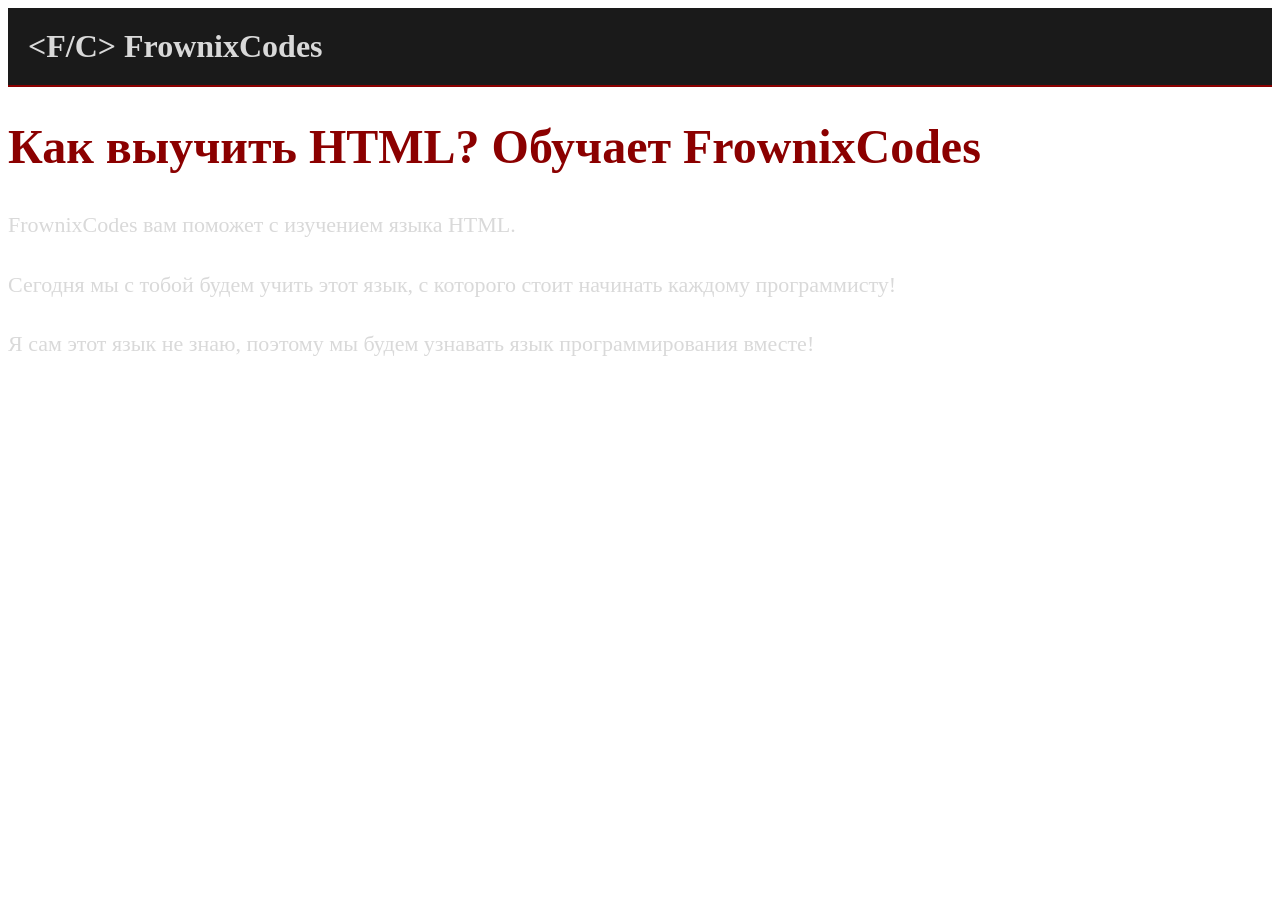
==== index.html @ 5fb3bbbb "Save" ====
<!DOCTYPE html>
<html>
<head>
  <link rel="stylesheet" href="style.css">
  <meta name="google-site-verification" content="V5DQbzR6PmGf0ok-EwksKDHMCPoS6bUPaLEuQPDGQhM" />
  <meta name="description" content="FrownixCodes — сайт с уроками HTML для начинающих.">
  <title>FrownixCodes — учим HTML с нуля</title>
</head>
<body>

  <header>
    <h2>&lt;F/C&gt; FrownixCodes</h2>
  </header>

  <h1>Как выучить HTML? Обучает FrownixCodes</h1>

  <p class="one">
    FrownixCodes вам поможет с изучением языка HTML.
  </p>

  <p class="two">
    Сегодня мы с тобой будем учить этот язык, с которого стоит начинать каждому программисту!
  </p>

  <p class="three">
    Я сам этот язык не знаю, поэтому мы будем узнавать язык программирования вместе!
    </p>
</body>
</html>
---- style.css ----
header {
    background-color: #1a1a1a;
    padding: 20px;
    border-bottom: 2px solid #8b0000;
}

header h2 {
    color: #d9d9d9;
    margin: 0;
    font-size: 32px;
}

main {
    width: 80%;
    margin: 60px auto;
}

h1 {
    color: #8b0000;
    font-size: 48px;
}

p {
    color: #d9d9d9;
    font-size: 22px;
    line-height: 1.7;
}
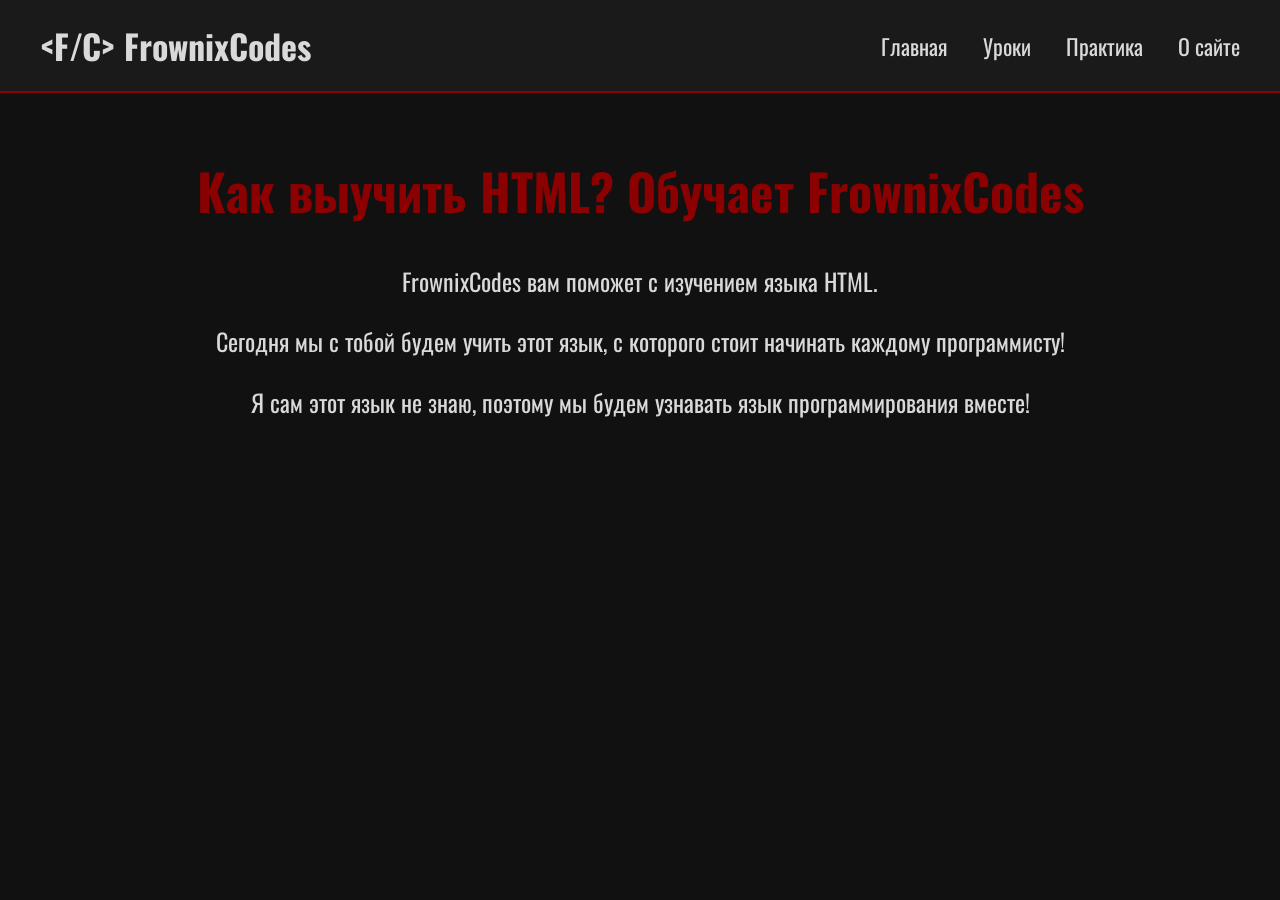
==== commit 8eec11d8: "Save" ====
--- a/index.html
+++ b/index.html
@@ -1,6 +1,9 @@
 <!DOCTYPE html>
 <html>
 <head>
+  <link rel="preconnect" href="https://fonts.googleapis.com">
+<link rel="preconnect" href="https://fonts.gstatic.com" crossorigin>
+<link href="https://fonts.googleapis.com/css2?family=Oswald:wght@200..700&display=swap" rel="stylesheet">
   <link rel="stylesheet" href="style.css">
   <meta name="google-site-verification" content="V5DQbzR6PmGf0ok-EwksKDHMCPoS6bUPaLEuQPDGQhM" />
   <meta name="description" content="FrownixCodes — сайт с уроками HTML для начинающих.">
@@ -9,7 +12,18 @@
 <body>
 
   <header>
-    <h2>&lt;F/C&gt; FrownixCodes</h2>
+
+    <div class="logo">
+        &lt;F/C&gt; FrownixCodes
+    </div>
+
+    <nav>
+        <a href="#">Главная</a>
+        <a href="#">Уроки</a>
+        <a href="#">Практика</a>
+        <a href="#">О сайте</a>
+    </nav>
+
   </header>
 
   <h1>Как выучить HTML? Обучает FrownixCodes</h1>
--- a/style.css
+++ b/style.css
@@ -1,7 +1,41 @@
+body {
+    margin: 0;
+    background-color: #111111;
+    color: #d9d9d9;
+    font-family: "Oswald", sans-serif;
+}
+
 header {
     background-color: #1a1a1a;
-    padding: 20px;
     border-bottom: 2px solid #8b0000;
+
+    display: flex;
+    justify-content: space-between;
+    align-items: center;
+
+    padding: 20px 40px;
+}
+
+.logo {
+    font-size: 34px;
+    color: #d9d9d9;
+    font-weight: bold;
+}
+    
+nav {
+    display: flex;
+    gap: 35px;
+}
+
+nav a {
+    color: #d9d9d9;
+    text-decoration: none;
+    font-size: 22px;
+    transition: 0.3s;
+}
+
+nav a:hover {
+    color: #8b0000;
 }
 
 header h2 {
@@ -10,18 +44,17 @@
     font-size: 32px;
 }
 
-main {
-    width: 80%;
-    margin: 60px auto;
-}
-
 h1 {
     color: #8b0000;
-    font-size: 48px;
+    text-align: center;
+    font-size: 50px;
+    margin-top: 60px;
 }
 
 p {
-    color: #d9d9d9;
-    font-size: 22px;
+    width: 70%;
+    margin: 20px auto;
+    text-align: center;
+    font-size: 24px;
     line-height: 1.7;
 }
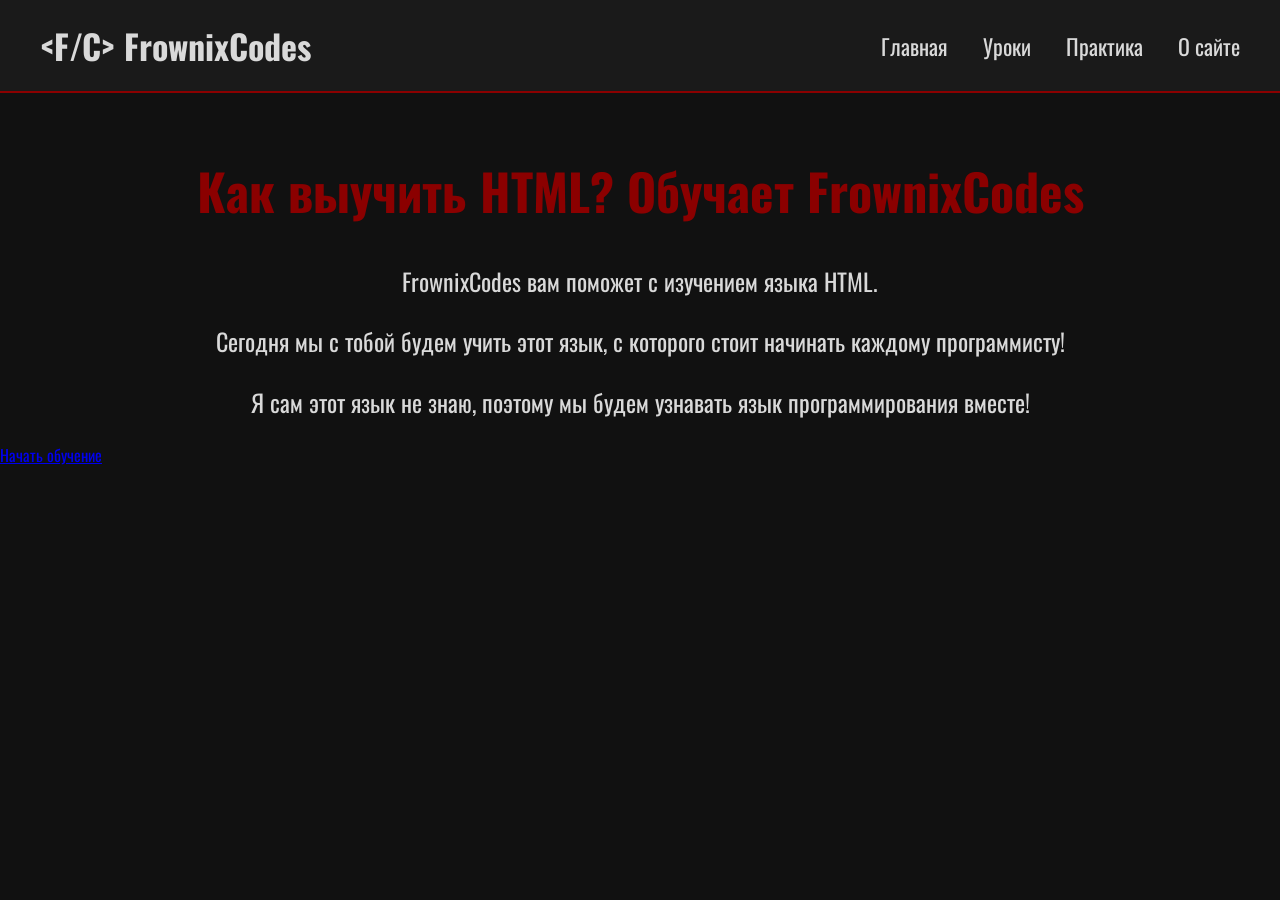
==== commit f87d453f: "Save" ====
--- a/index.html
+++ b/index.html
@@ -39,5 +39,7 @@
   <p class="three">
     Я сам этот язык не знаю, поэтому мы будем узнавать язык программирования вместе!
     </p>
+
+  <a href="#" class="start-button">Начать обучение</a>
 </body>
 </html>
--- a/style.css
+++ b/style.css
@@ -24,6 +24,7 @@
     
 nav {
     display: flex;
+    color: #d9d9d9;
     gap: 35px;
 }
 
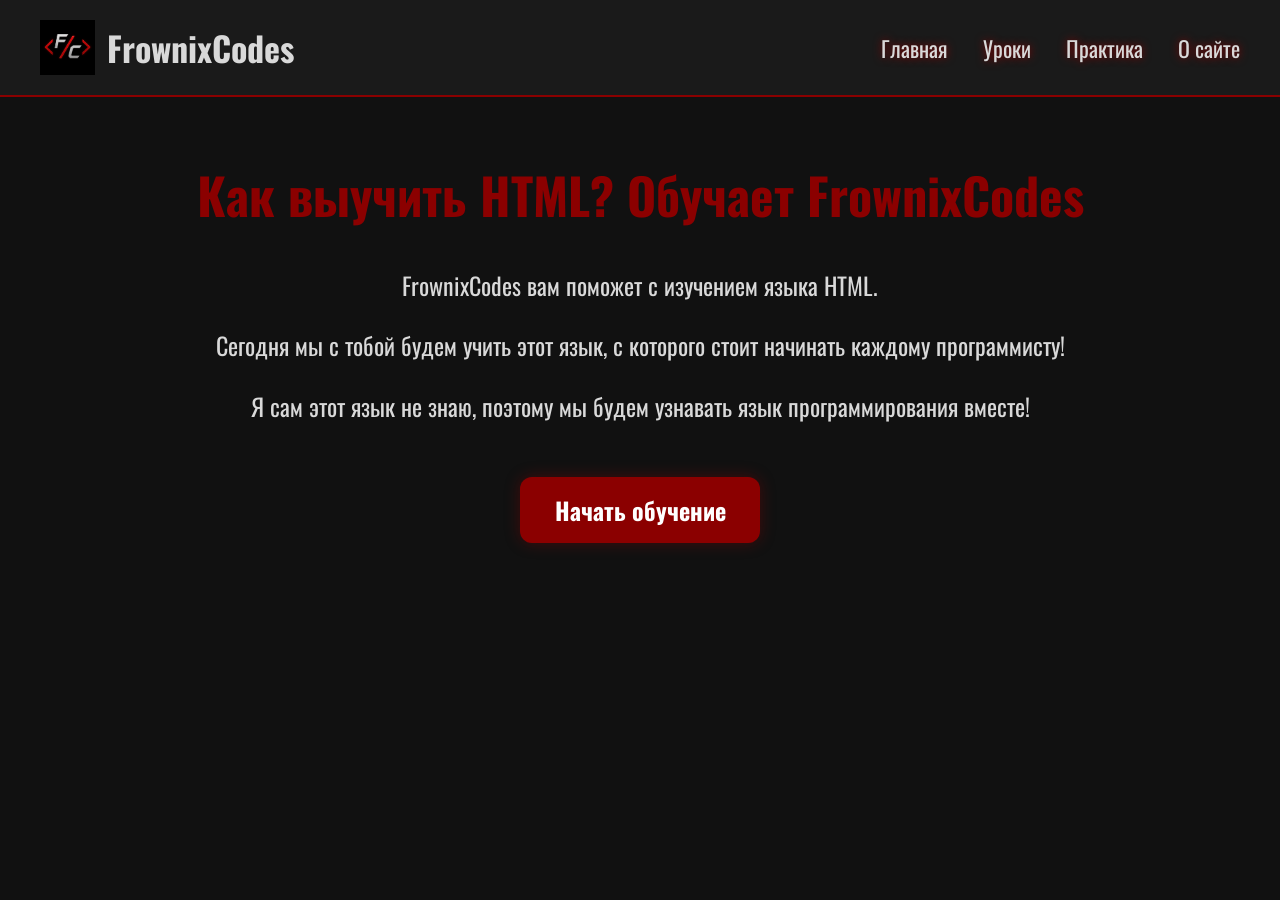
==== commit b01097f6: "Save" ====
--- a/index.html
+++ b/index.html
@@ -14,7 +14,8 @@
   <header>
 
     <div class="logo">
-        &lt;F/C&gt; FrownixCodes
+    <img src="logo.png" alt="FrownixCodes Logo">
+    <span>FrownixCodes</span>
     </div>
 
     <nav>
--- a/style.css
+++ b/style.css
@@ -1,4 +1,5 @@
 body {
+    scroll-behavior: smooth;
     margin: 0;
     background-color: #111111;
     color: #d9d9d9;
@@ -30,6 +31,7 @@
 
 nav a {
     color: #d9d9d9;
+    text-shadow: 0 0 8px #8b0000;
     text-decoration: none;
     font-size: 22px;
     transition: 0.3s;
@@ -53,9 +55,51 @@
 }
 
 p {
-    width: 70%;
+    max-width: 900px;
+    width: 90%;
     margin: 20px auto;
     text-align: center;
     font-size: 24px;
     line-height: 1.7;
+}
+
+.start-button {
+    display: block;
+    width: 240px;
+    margin: 50px auto;
+    padding: 15px 0;
+
+    background-color: #8b0000;
+    color: white;
+
+    text-align: center;
+    text-decoration: none;
+    font-size: 24px;
+    font-weight: bold;
+
+    border-radius: 12px;
+    box-shadow: 0 0 15px rgba(139, 0, 0, 0.4);
+    transition: 0.3s;
+}
+
+.start-button:hover {
+    background-color: #b00000;
+    transform: scale(1.05);
+}
+
+.logo {
+    display: flex;
+    align-items: center;
+    gap: 12px;
+}
+
+.logo img {
+    width: 55px;
+    height: 55px;
+}
+
+.logo span {
+    color: #d9d9d9;
+    font-size: 34px;
+    font-weight: bold;
 }
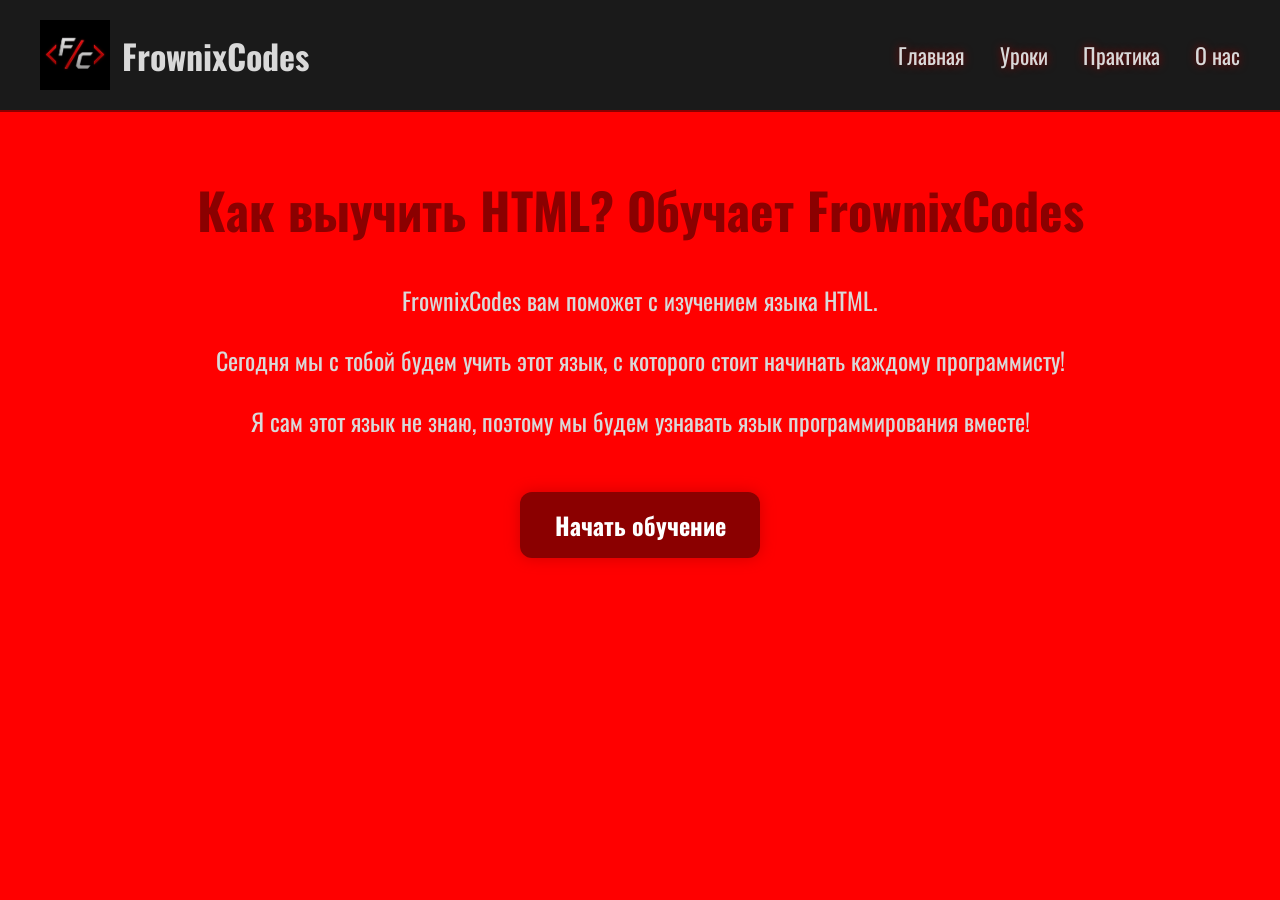
==== commit 62415aa1: "Save" ====
--- a/index.html
+++ b/index.html
@@ -22,7 +22,7 @@
         <a href="#">Главная</a>
         <a href="#">Уроки</a>
         <a href="#">Практика</a>
-        <a href="#">О сайте</a>
+        <a href="about.html">О нас</a>
     </nav>
 
   </header>
--- a/style.css
+++ b/style.css
@@ -1,7 +1,7 @@
 body {
     scroll-behavior: smooth;
     margin: 0;
-    background-color: #111111;
+    background-color: #ff0000;
     color: #d9d9d9;
     font-family: "Oswald", sans-serif;
 }
@@ -21,6 +21,10 @@
     font-size: 34px;
     color: #d9d9d9;
     font-weight: bold;
+
+    display: flex;
+    align-items: center;
+    gap: 12px;
 }
     
 nav {
@@ -87,19 +91,13 @@
     transform: scale(1.05);
 }
 
-.logo {
-    display: flex;
-    align-items: center;
-    gap: 12px;
-}
-
 .logo img {
-    width: 55px;
-    height: 55px;
+    width: 70px;
+    height: 70px;
 }
 
 .logo span {
     color: #d9d9d9;
     font-size: 34px;
     font-weight: bold;
-}+}
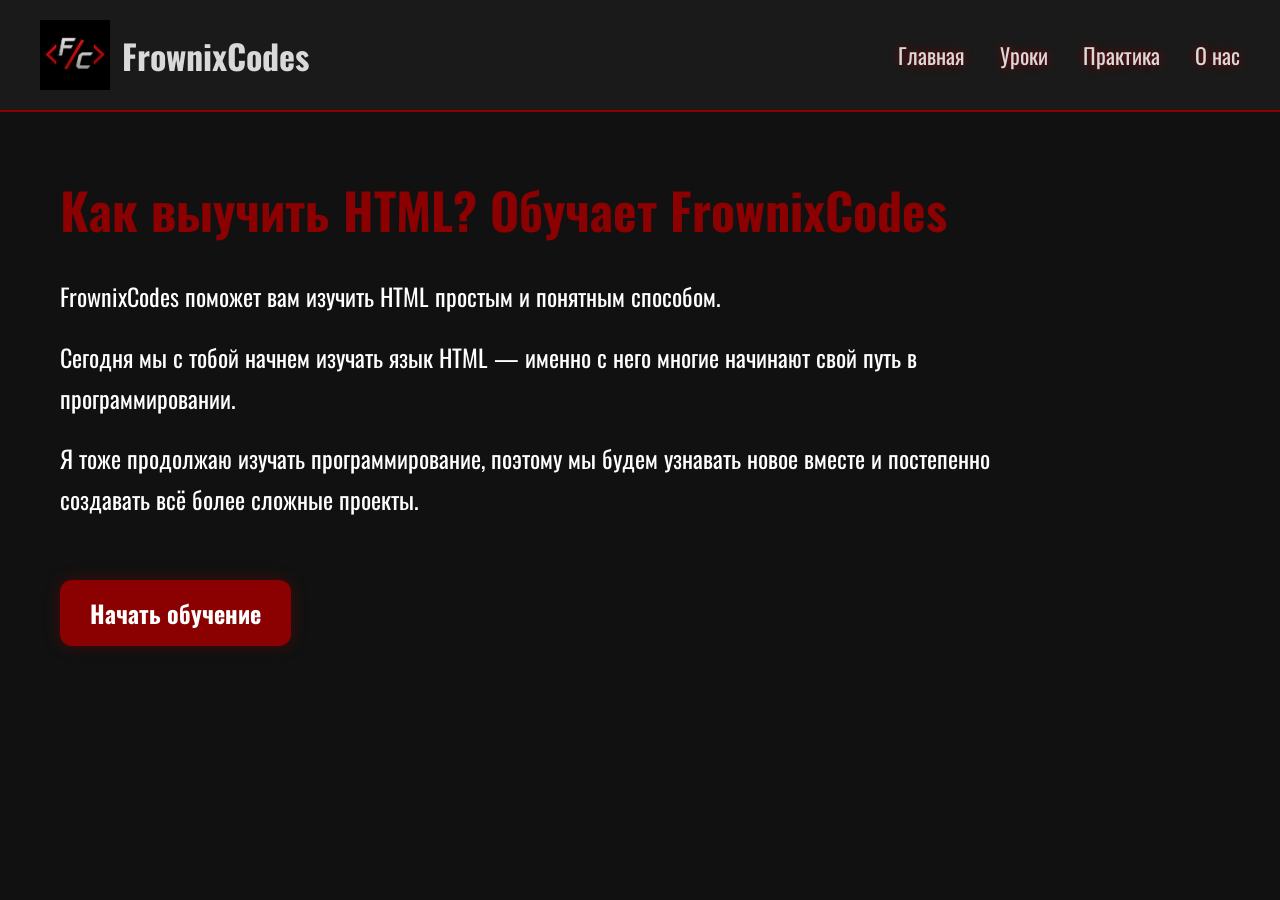
==== commit 226f48c3: "Save" ====
--- a/index.html
+++ b/index.html
@@ -1,46 +1,59 @@
 <!DOCTYPE html>
-<html>
+<html lang="ru">
+
 <head>
-  <link rel="preconnect" href="https://fonts.googleapis.com">
-<link rel="preconnect" href="https://fonts.gstatic.com" crossorigin>
-<link href="https://fonts.googleapis.com/css2?family=Oswald:wght@200..700&display=swap" rel="stylesheet">
-  <link rel="stylesheet" href="style.css">
-  <meta name="google-site-verification" content="V5DQbzR6PmGf0ok-EwksKDHMCPoS6bUPaLEuQPDGQhM" />
-  <meta name="description" content="FrownixCodes — сайт с уроками HTML для начинающих.">
-  <title>FrownixCodes — учим HTML с нуля</title>
+    <meta charset="UTF-8">
+
+    <link rel="preconnect" href="https://fonts.googleapis.com">
+    <link rel="preconnect" href="https://fonts.gstatic.com" crossorigin>
+    <link href="https://fonts.googleapis.com/css2?family=Oswald:wght@200..700&display=swap" rel="stylesheet">
+
+    <link rel="stylesheet" href="style.css">
+
+    <meta name="google-site-verification" content="V5DQbzR6PmGf0ok-EwksKDHMCPoS6bUPaLEuQPDGQhM">
+    <meta name="description" content="FrownixCodes — сайт с уроками HTML для начинающих.">
+
+    <title>FrownixCodes — учим HTML с нуля</title>
 </head>
+
 <body>
 
-  <header>
+    <header>
 
-    <div class="logo">
-    <img src="logo.png" alt="FrownixCodes Logo">
-    <span>FrownixCodes</span>
-    </div>
+        <div class="logo">
+            <img src="logo.png" alt="Логотип FrownixCodes">
+            <span>FrownixCodes</span>
+        </div>
 
-    <nav>
-        <a href="#">Главная</a>
-        <a href="#">Уроки</a>
-        <a href="#">Практика</a>
-        <a href="about.html">О нас</a>
-    </nav>
+        <nav>
+            <a href="index.html">Главная</a>
+            <a href="#">Уроки</a>
+            <a href="#">Практика</a>
+            <a href="about.html">О нас</a>
+        </nav>
 
-  </header>
+    </header>
 
-  <h1>Как выучить HTML? Обучает FrownixCodes</h1>
+    <main>
 
-  <p class="one">
-    FrownixCodes вам поможет с изучением языка HTML.
-  </p>
+        <h1>Как выучить HTML? Обучает FrownixCodes</h1>
 
-  <p class="two">
-    Сегодня мы с тобой будем учить этот язык, с которого стоит начинать каждому программисту!
-  </p>
+        <p>
+            FrownixCodes поможет вам изучить HTML простым и понятным способом.
+        </p>
 
-  <p class="three">
-    Я сам этот язык не знаю, поэтому мы будем узнавать язык программирования вместе!
-    </p>
+        <p>
+            Сегодня мы с тобой начнем изучать язык HTML — именно с него многие начинают свой путь в программировании.
+        </p>
 
-  <a href="#" class="start-button">Начать обучение</a>
+        <p>
+            Я тоже продолжаю изучать программирование, поэтому мы будем узнавать новое вместе и постепенно создавать всё более сложные проекты.
+        </p>
+
+        <a href="#" class="start-button">Начать обучение</a>
+
+    </main>
+
 </body>
+
 </html>
--- a/style.css
+++ b/style.css
@@ -1,10 +1,12 @@
 body {
     scroll-behavior: smooth;
     margin: 0;
-    background-color: #ff0000;
+    background-color: #111111;
     color: #d9d9d9;
     font-family: "Oswald", sans-serif;
 }
+
+/* ===== Шапка ===== */
 
 header {
     background-color: #1a1a1a;
@@ -18,25 +20,33 @@
 }
 
 .logo {
-    font-size: 34px;
-    color: #d9d9d9;
-    font-weight: bold;
-
     display: flex;
     align-items: center;
     gap: 12px;
 }
-    
+
+.logo img {
+    width: 70px;
+    height: 70px;
+}
+
+.logo span {
+    color: #d9d9d9;
+    font-size: 34px;
+    font-weight: bold;
+}
+
+/* ===== Меню ===== */
+
 nav {
     display: flex;
-    color: #d9d9d9;
     gap: 35px;
 }
 
 nav a {
     color: #d9d9d9;
+    text-decoration: none;
     text-shadow: 0 0 8px #8b0000;
-    text-decoration: none;
     font-size: 22px;
     transition: 0.3s;
 }
@@ -45,38 +55,62 @@
     color: #8b0000;
 }
 
-header h2 {
-    color: #d9d9d9;
-    margin: 0;
-    font-size: 32px;
+/* ===== Основной блок ===== */
+
+main {
+    max-width: 1000px;
+    margin: 60px;
 }
+
+/* ===== Заголовки ===== */
 
 h1 {
     color: #8b0000;
-    text-align: center;
     font-size: 50px;
-    margin-top: 60px;
+    margin: 0 0 30px 0;
+    text-align: left;
 }
 
+h2 {
+    color: #8b0000;
+    font-size: 36px;
+    margin-top: 50px;
+}
+
+/* ===== Текст ===== */
+
 p {
-    max-width: 900px;
-    width: 90%;
-    margin: 20px auto;
-    text-align: center;
+    color: #ffffff;
     font-size: 24px;
     line-height: 1.7;
+    margin: 20px 0;
+    text-align: left;
 }
 
+/* ===== Список ===== */
+
+ul {
+    color: #ffffff;
+    font-size: 24px;
+    line-height: 1.8;
+    margin: 20px 0;
+    padding-left: 30px;
+}
+
+li {
+    margin-bottom: 10px;
+}
+
+/* ===== Кнопка ===== */
+
 .start-button {
-    display: block;
-    width: 240px;
-    margin: 50px auto;
-    padding: 15px 0;
+    display: inline-block;
+    margin-top: 40px;
+    padding: 15px 30px;
 
     background-color: #8b0000;
     color: white;
 
-    text-align: center;
     text-decoration: none;
     font-size: 24px;
     font-weight: bold;
@@ -89,15 +123,4 @@
 .start-button:hover {
     background-color: #b00000;
     transform: scale(1.05);
-}
-
-.logo img {
-    width: 70px;
-    height: 70px;
-}
-
-.logo span {
-    color: #d9d9d9;
-    font-size: 34px;
-    font-weight: bold;
-}
+}
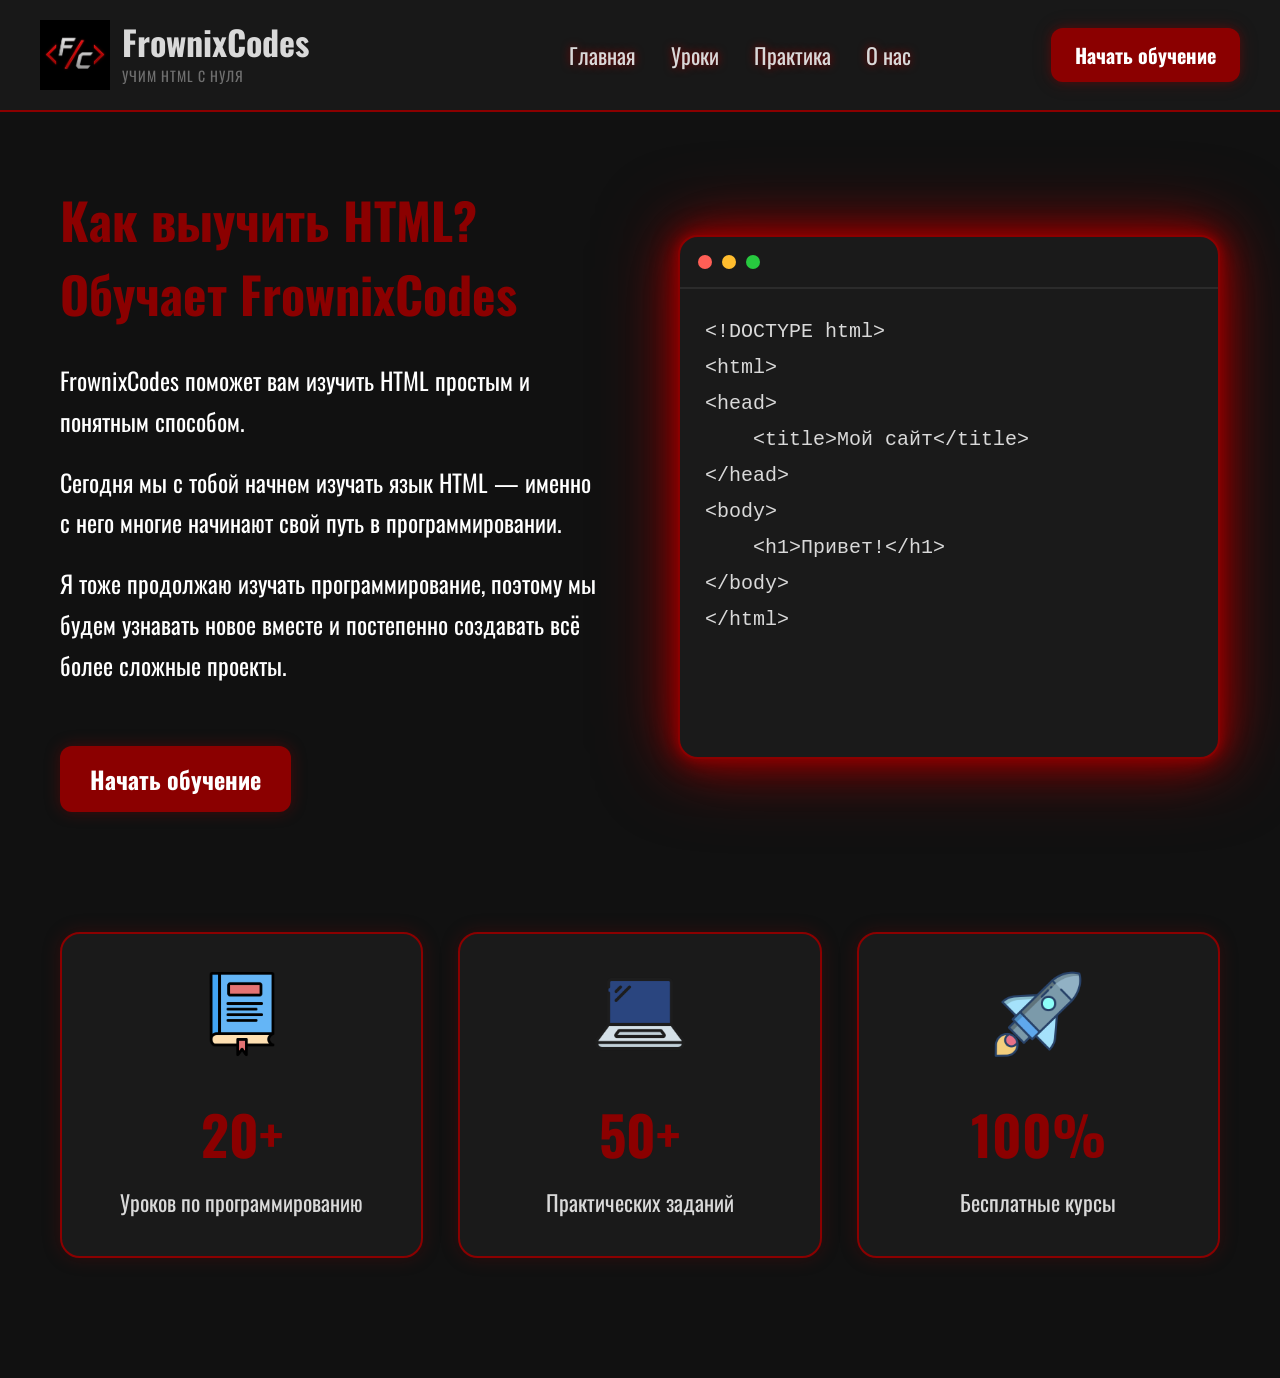
==== commit 3b68c363: "Save" ====
--- a/index.html
+++ b/index.html
@@ -9,8 +9,8 @@
     <link href="https://fonts.googleapis.com/css2?family=Oswald:wght@200..700&display=swap" rel="stylesheet">
 
     <link rel="stylesheet" href="style.css">
+    <link rel="icon" type="image/png" href="favicon.png">
 
-    <meta name="google-site-verification" content="V5DQbzR6PmGf0ok-EwksKDHMCPoS6bUPaLEuQPDGQhM">
     <meta name="description" content="FrownixCodes — сайт с уроками HTML для начинающих.">
 
     <title>FrownixCodes — учим HTML с нуля</title>
@@ -18,23 +18,33 @@
 
 <body>
 
-    <header>
+<header>
 
-        <div class="logo">
-            <img src="logo.png" alt="Логотип FrownixCodes">
-            <span>FrownixCodes</span>
-        </div>
+    <div class="logo">
+    <img src="logo.png" alt="Логотип FrownixCodes">
 
-        <nav>
-            <a href="index.html">Главная</a>
-            <a href="#">Уроки</a>
-            <a href="#">Практика</a>
-            <a href="about.html">О нас</a>
-        </nav>
+    <div class="logo-text">
+        <span>FrownixCodes</span>
+        <small>Учим HTML с нуля</small>
+    </div>
+</div>
 
-    </header>
+    <nav>
+        <a href="index.html">Главная</a>
+        <a href="#">Уроки</a>
+        <a href="#">Практика</a>
+        <a href="about.html">О нас</a>
+    </nav>
 
-    <main>
+    <a href="#" class="header-button">
+    Начать обучение
+    </a>
+
+</header>
+
+<main class="hero">
+
+    <div class="hero-text">
 
         <h1>Как выучить HTML? Обучает FrownixCodes</h1>
 
@@ -52,8 +62,51 @@
 
         <a href="#" class="start-button">Начать обучение</a>
 
-    </main>
+    </div>
+
+    <div class="hero-code">
+
+        <div class="code-header">
+            <span class="red"></span>
+            <span class="yellow"></span>
+            <span class="green"></span>
+        </div>
+
+        <pre class="code">
+&lt;!DOCTYPE html&gt;
+&lt;html&gt;
+&lt;head&gt;
+    &lt;title&gt;Мой сайт&lt;/title&gt;
+&lt;/head&gt;
+&lt;body&gt;
+    &lt;h1&gt;Привет!&lt;/h1&gt;
+&lt;/body&gt;
+&lt;/html&gt;
+        </pre>
+
+</main>
+
+<section class="stats">
+
+    <div class="stat-card">
+        <img src="book.png" alt="Книга">
+        <h2>20+</h2>
+        <p>Уроков по программированию</p>
+    </div>
+
+    <div class="stat-card">
+        <img src="laptop.png" alt="Ноутбук">
+        <h2>50+</h2>
+        <p>Практических заданий</p>
+    </div>
+
+    <div class="stat-card">
+        <img src="rocket.png" alt="Ракета">
+        <h2>100%</h2>
+        <p>Бесплатные курсы</p>
+    </div>
+
+</section>
 
 </body>
-
 </html>
--- a/style.css
+++ b/style.css
@@ -9,20 +9,77 @@
 /* ===== Шапка ===== */
 
 header {
-    background-color: #1a1a1a;
+    position: sticky;
+    top: 0;
+    z-index: 1000;
+
+    display: flex;
+    align-items: center;
+
+    padding: 20px 40px;
+
+    background-color: rgba(26, 26, 26, 0.95);
+    backdrop-filter: blur(10px);
+
     border-bottom: 2px solid #8b0000;
-
-    display: flex;
-    justify-content: space-between;
-    align-items: center;
-
-    padding: 20px 40px;
+}
+
+.header-button{
+    display:inline-flex;
+    align-items:center;
+    gap:10px;
+
+    padding:12px 24px;
+
+    background:#8b0000;
+    color:white;
+
+    text-decoration:none;
+    font-size:20px;
+    font-weight:bold;
+
+    border-radius:12px;
+
+    box-shadow:
+        0 0 10px rgba(139,0,0,.4),
+        0 0 20px rgba(139,0,0,.2);
+
+    transition:.3s;
+}
+
+.header-button:hover{
+    background:#b00000;
+    transform:translateY(-2px) scale(1.05);
+
+    box-shadow:
+        0 0 15px rgba(176,0,0,.6),
+        0 0 30px rgba(176,0,0,.4);
 }
 
 .logo {
     display: flex;
     align-items: center;
     gap: 12px;
+}
+
+.logo-text{
+    display:flex;
+    flex-direction:column;
+}
+
+.logo-text span{
+    color:#d9d9d9;
+    font-size:34px;
+    font-weight:bold;
+    line-height:1;
+}
+
+.logo-text small{
+    color:#ffffff61;
+    font-size:14px;
+    margin-top:6px;
+    letter-spacing:1px;
+    text-transform:uppercase;
 }
 
 .logo img {
@@ -41,6 +98,9 @@
 nav {
     display: flex;
     gap: 35px;
+
+    margin-left: auto;
+    margin-right: 140px;
 }
 
 nav a {
@@ -48,7 +108,7 @@
     text-decoration: none;
     text-shadow: 0 0 8px #8b0000;
     font-size: 22px;
-    transition: 0.3s;
+    transition: .3s;
 }
 
 nav a:hover {
@@ -57,9 +117,48 @@
 
 /* ===== Основной блок ===== */
 
-main {
-    max-width: 1000px;
-    margin: 60px;
+.hero {
+    position: relative;
+
+    max-width: 1400px;
+    margin: 70px auto;
+    padding: 0 60px;
+
+    display: flex;
+    justify-content: space-between;
+    align-items: center;
+    gap: 80px;
+}
+
+.hero-text {
+    flex: 1;
+    max-width: 620px;
+}
+
+.hero-code {
+    position: relative;
+    overflow: visible;
+
+    flex: 1;
+    min-width: 500px;
+    height: 520px;
+
+    background: #1a1a1a;
+    border: 2px solid #8b0000;
+    border-radius: 20px;
+
+    box-shadow:
+    0 0 10px #8b0000,
+    0 0 25px #8b0000,
+    0 0 50px #8b0000,
+    0 0 80px rgba(139, 0, 0, 0.7);
+
+    transition: .4s;
+
+    transform-origin: center center;
+    animation:
+    glow 3.5s ease-in-out infinite,
+    floatWindow 5s ease-in-out infinite alternate;
 }
 
 /* ===== Заголовки ===== */
@@ -108,7 +207,7 @@
     margin-top: 40px;
     padding: 15px 30px;
 
-    background-color: #8b0000;
+    background: #8b0000;
     color: white;
 
     text-decoration: none;
@@ -116,11 +215,123 @@
     font-weight: bold;
 
     border-radius: 12px;
-    box-shadow: 0 0 15px rgba(139, 0, 0, 0.4);
-    transition: 0.3s;
+    box-shadow: 0 0 15px rgba(139,0,0,.4);
+
+    transition: .3s;
 }
 
 .start-button:hover {
-    background-color: #b00000;
+    background: #b00000;
     transform: scale(1.05);
+}
+
+/* ===== Страница "О нас" ===== */
+
+.about {
+    max-width: 1000px;
+    margin: 70px auto;
+    padding: 0 20px;
+}
+
+/* ===== Окно с кодом ===== */
+
+.code-header {
+    display: flex;
+    gap: 10px;
+    padding: 18px;
+    border-bottom: 2px solid #2b2b2b;
+}
+
+.code-header span {
+    width: 14px;
+    height: 14px;
+    border-radius: 50%;
+}
+
+.red {
+    background: #ff5f56;
+}
+
+.yellow {
+    background: #ffbd2e;
+}
+
+.green {
+    background: #27c93f;
+}
+
+.code {
+    color: #d9d9d9;
+    font-size: 20px;
+    line-height: 1.8;
+    padding: 25px;
+    margin: 0;
+}
+
+
+@keyframes floatWindow {
+    from {
+        transform: rotate(-2deg);
+    }
+
+    to {
+        transform: rotate(2deg);
+    }
+}
+
+/* ===== Статистика ===== */
+
+.stats {
+    max-width: 1400px;
+    margin: 120px auto;
+    padding: 0 60px;
+
+    display: flex;
+    justify-content: space-between;
+    gap: 35px;
+}
+
+.stat-card {
+    flex: 1;
+
+    background: #1a1a1a;
+    border: 2px solid #8b0000;
+    border-radius: 20px;
+
+    padding: 35px 20px;
+
+    text-align: center;
+
+    box-shadow: 0 0 18px rgba(139,0,0,.25);
+
+    transition: .3s;
+}
+
+.stat-card:hover {
+    transform: translateY(-8px);
+
+    box-shadow:
+        0 0 20px rgba(139,0,0,.45),
+        0 0 35px rgba(139,0,0,.25);
+}
+
+.stat-card img {
+    width: 90px;
+    height: 90px;
+    object-fit: contain;
+
+    margin-bottom: 20px;
+}
+
+.stat-card h2 {
+    font-size: 54px;
+    color: #8b0000;
+    margin: 10px 0;
+}
+
+.stat-card p {
+    font-size: 22px;
+    color: #d9d9d9;
+    text-align: center;
+    margin: 0;
 }
